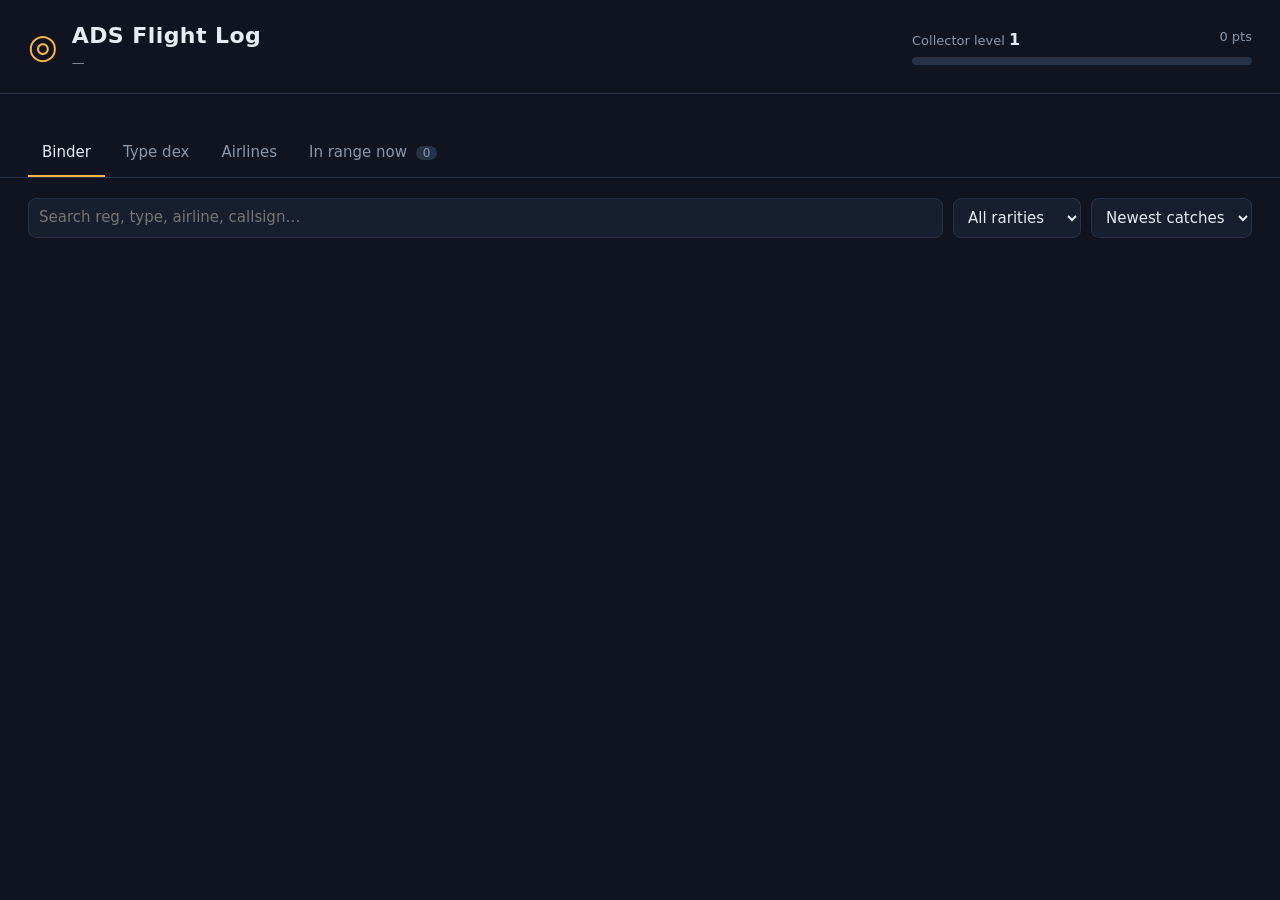
==== web/index.html @ 0816d93d "Initial version: ADS-B overflight collector with trading-card UI - Collector polls readsb aircraft.j" ====
<!doctype html>
<html lang="en">
<head>
<meta charset="utf-8">
<meta name="viewport" content="width=device-width, initial-scale=1">
<title>ADS Flight Log — Collection</title>
<link rel="stylesheet" href="style.css">
</head>
<body>
<header class="top">
  <div class="brand">
    <span class="logo" aria-hidden="true">◎</span>
    <div>
      <h1>ADS Flight Log</h1>
      <p class="sub" id="radius-line">—</p>
    </div>
  </div>
  <div class="level">
    <div class="level-row"><span>Collector level <b id="level">1</b></span><span id="score">0 pts</span></div>
    <div class="bar"><div id="level-bar"></div></div>
  </div>
</header>

<section class="stats" id="stats"></section>

<nav class="tabs" role="tablist">
  <button role="tab" data-tab="binder" class="active">Binder</button>
  <button role="tab" data-tab="dex">Type dex</button>
  <button role="tab" data-tab="airlines">Airlines</button>
  <button role="tab" data-tab="live">In range now <span id="live-count" class="pill">0</span></button>
</nav>

<main>
  <section id="binder" class="panel active">
    <div class="toolbar">
      <input id="search" type="search" placeholder="Search reg, type, airline, callsign…">
      <select id="rarity-filter">
        <option value="">All rarities</option>
        <option value="legendary">Legendary</option>
        <option value="epic">Epic</option>
        <option value="rare">Rare</option>
        <option value="uncommon">Uncommon</option>
        <option value="common">Common</option>
      </select>
      <select id="sort">
        <option value="newest">Newest catches</option>
        <option value="number">Card number</option>
        <option value="rarity">Rarity</option>
        <option value="closest">Closest pass</option>
        <option value="sightings">Most sightings</option>
      </select>
    </div>
    <div id="cards" class="grid"></div>
    <p id="empty" class="empty" hidden>No cards yet. Leave the collector running: every aircraft that flies inside your radius becomes a card.</p>
  </section>

  <section id="dex" class="panel">
    <p class="hint">Every aircraft type you've caught. Collect more airframes of a type to level up its entry.</p>
    <div id="dex-grid" class="dex"></div>
  </section>

  <section id="airlines" class="panel">
    <div id="airline-list" class="airlines"></div>
  </section>

  <section id="live" class="panel">
    <p class="hint" id="live-hint"></p>
    <table class="live">
      <thead><tr><th>Callsign</th><th>Hex</th><th>Distance</th><th>Altitude</th><th>Speed</th><th></th></tr></thead>
      <tbody id="live-body"></tbody>
    </table>
  </section>
</main>

<div id="modal" class="modal" hidden>
  <div class="modal-inner">
    <button class="close" aria-label="Close">×</button>
    <div id="modal-body"></div>
  </div>
</div>

<script src="app.js"></script>
</body>
</html>
---- web/style.css ----
:root {
  --bg: #0f1420;
  --panel: #171e2e;
  --line: #273248;
  --text: #e8ecf4;
  --muted: #8b96ab;
  --accent: #ffb547;

  --common: #9aa4b5;
  --uncommon: #4cc38a;
  --rare: #4aa3ff;
  --epic: #b67cff;
  --legendary: #ffb547;
}

* { box-sizing: border-box; }
html, body { margin: 0; background: var(--bg); color: var(--text); }
body { font: 15px/1.45 system-ui, -apple-system, "Segoe UI", Roboto, sans-serif; }
button, input, select { font: inherit; color: inherit; }

/* ---------- header ---------- */
.top {
  display: flex; justify-content: space-between; align-items: center; gap: 24px;
  padding: 20px 28px; border-bottom: 1px solid var(--line); flex-wrap: wrap;
}
.brand { display: flex; align-items: center; gap: 14px; }
.logo { font-size: 34px; color: var(--accent); line-height: 1; }
h1 { margin: 0; font-size: 22px; letter-spacing: .02em; }
.sub { margin: 2px 0 0; color: var(--muted); font-size: 13px; }
.level { min-width: 260px; flex: 0 1 340px; }
.level-row { display: flex; justify-content: space-between; font-size: 13px; color: var(--muted); }
.level-row b { color: var(--text); font-size: 16px; }
.bar { height: 8px; background: var(--line); border-radius: 99px; margin-top: 6px; overflow: hidden; }
.bar > div { height: 100%; width: 0; background: linear-gradient(90deg, var(--accent), #ff7a59); border-radius: 99px; transition: width .6s; }

/* ---------- stats ---------- */
.stats {
  display: grid; grid-template-columns: repeat(auto-fit, minmax(130px, 1fr)); gap: 12px;
  padding: 18px 28px;
}
.stat { background: var(--panel); border: 1px solid var(--line); border-radius: 12px; padding: 12px 14px; }
.stat .v { font-size: 24px; font-weight: 700; font-variant-numeric: tabular-nums; }
.stat .k { color: var(--muted); font-size: 12px; text-transform: uppercase; letter-spacing: .06em; }
.tiers { display: flex; gap: 6px; margin-top: 6px; flex-wrap: wrap; }
.tiers span { font-size: 12px; padding: 1px 7px; border-radius: 99px; border: 1px solid currentColor; }

/* ---------- tabs ---------- */
.tabs { display: flex; gap: 4px; padding: 0 28px; border-bottom: 1px solid var(--line); overflow-x: auto; }
.tabs button {
  background: none; border: 0; padding: 12px 14px; color: var(--muted); cursor: pointer;
  border-bottom: 2px solid transparent; white-space: nowrap;
}
.tabs button.active { color: var(--text); border-bottom-color: var(--accent); }
.pill { background: var(--line); border-radius: 99px; padding: 0 7px; font-size: 12px; margin-left: 4px; }

main { padding: 20px 28px 60px; }
.panel { display: none; }
.panel.active { display: block; }
.hint, .empty { color: var(--muted); }

.toolbar { display: flex; gap: 10px; margin-bottom: 18px; flex-wrap: wrap; }
.toolbar input, .toolbar select {
  background: var(--panel); border: 1px solid var(--line); border-radius: 8px; padding: 8px 10px;
}
.toolbar input { flex: 1 1 260px; }

/* ---------- cards ---------- */
.grid { display: grid; grid-template-columns: repeat(auto-fill, minmax(220px, 1fr)); gap: 20px; }

.card {
  --tier: var(--common);
  --hue: 210;
  position: relative; aspect-ratio: 5 / 7; border-radius: 14px; padding: 8px;
  background: linear-gradient(160deg, var(--tier), color-mix(in oklab, var(--tier) 40%, #000));
  box-shadow: 0 6px 18px rgba(0,0,0,.35);
  cursor: pointer; transition: transform .2s, box-shadow .2s;
  transform-style: preserve-3d; user-select: none;
}
.card:hover { transform: translateY(-4px) rotateX(4deg); box-shadow: 0 14px 30px rgba(0,0,0,.5); }
.card.uncommon { --tier: var(--uncommon); }
.card.rare { --tier: var(--rare); }
.card.epic { --tier: var(--epic); }
.card.legendary { --tier: var(--legendary); }

.card-inner {
  height: 100%; border-radius: 9px; overflow: hidden; display: flex; flex-direction: column;
  background: #f6f2e8; color: #1b1f2a;
}
.card-head {
  display: flex; justify-content: space-between; align-items: center;
  padding: 6px 9px; font-size: 11px; font-weight: 700; letter-spacing: .05em;
  background: #1b1f2a; color: #f6f2e8;
}
.card-head .pts { color: var(--tier); }

.art {
  position: relative; flex: 1 1 auto; margin: 7px 7px 0; border-radius: 6px; overflow: hidden;
  background:
    radial-gradient(circle at 30% 20%, hsl(var(--hue) 70% 72%), transparent 60%),
    linear-gradient(180deg, hsl(var(--hue) 55% 52%), hsl(calc(var(--hue) + 40) 50% 28%));
  display: grid; place-items: center; min-height: 0;
}
.art svg { width: 72%; height: 72%; fill: #fff; opacity: .92; filter: drop-shadow(0 6px 6px rgba(0,0,0,.35)); }
.art .tail {
  position: absolute; left: 8px; bottom: 6px; font: 700 12px/1 ui-monospace, monospace;
  color: #fff; opacity: .85; letter-spacing: .08em;
}

/* foil shimmer on rare and up */
.card.rare .art::after, .card.epic .art::after, .card.legendary .art::after {
  content: ""; position: absolute; inset: 0; mix-blend-mode: color-dodge; opacity: .45;
  background: linear-gradient(115deg, transparent 20%, rgba(255,255,255,.7) 35%, rgba(120,200,255,.5) 45%,
              rgba(255,120,220,.5) 55%, transparent 70%);
  background-size: 250% 250%; animation: foil 4s linear infinite;
}
.card.legendary { animation: glow 2.4s ease-in-out infinite alternate; }
@keyframes foil { from { background-position: 100% 0; } to { background-position: -150% 0; } }
@keyframes glow { from { box-shadow: 0 0 10px rgba(255,181,71,.35); } to { box-shadow: 0 0 26px rgba(255,181,71,.8); } }

.plate { padding: 7px 9px 4px; }
.plate .reg { font-size: 19px; font-weight: 800; letter-spacing: .02em; line-height: 1.1; }
.plate .model { font-size: 11.5px; color: #4a5163; white-space: nowrap; overflow: hidden; text-overflow: ellipsis; }
.plate .op { font-size: 11.5px; font-weight: 600; white-space: nowrap; overflow: hidden; text-overflow: ellipsis; }

.statline {
  display: grid; grid-template-columns: repeat(4, 1fr); border-top: 1px solid #ddd5c3;
  margin: 2px 7px 0; padding: 5px 0 6px; text-align: center;
}
.statline b { display: block; font-size: 13px; font-variant-numeric: tabular-nums; }
.statline span { font-size: 9px; color: #6c7283; letter-spacing: .08em; }

.rarity-tag {
  display: flex; justify-content: space-between; align-items: center;
  padding: 4px 9px; font-size: 10px; font-weight: 800; letter-spacing: .12em; text-transform: uppercase;
  background: var(--tier); color: #1b1f2a;
}
.gems { letter-spacing: 1px; }

.badges { position: absolute; top: 36px; right: 4px; display: flex; flex-direction: column; gap: 4px; align-items: flex-end; }
.badge {
  font-size: 9.5px; font-weight: 800; letter-spacing: .06em; text-transform: uppercase;
  padding: 2px 7px; border-radius: 4px 0 0 4px; background: #1b1f2a; color: #fff;
  box-shadow: 0 2px 4px rgba(0,0,0,.3);
}
.badge.new { background: #ff4d6d; }
.badge.b1st { background: #f6f2e8; color: #1b1f2a; }
.badge.low { background: #ff7a59; }
.badge.sq { background: #e5383b; }
.badge.mil { background: #556b2f; }
.badge.reg { background: #3a86ff; }

/* ---------- modal / card back ---------- */
.modal { position: fixed; inset: 0; background: rgba(5,8,14,.75); display: grid; place-items: center; z-index: 10; padding: 20px; }
.modal[hidden] { display: none; }
.modal-inner {
  position: relative; background: var(--panel); border: 1px solid var(--line); border-radius: 16px;
  width: min(860px, 100%); max-height: 90vh; overflow: auto; padding: 24px;
  display: block;
}
.close { position: absolute; top: 10px; right: 14px; background: none; border: 0; font-size: 28px; color: var(--muted); cursor: pointer; }
.detail { display: grid; grid-template-columns: 250px 1fr; gap: 24px; }
.detail .card { cursor: default; }
.detail .card:hover { transform: none; }
@media (max-width: 640px) { .detail { grid-template-columns: 1fr; } .detail .card { max-width: 260px; } }
.back h2 { margin: 0 0 4px; }
.back .muted { color: var(--muted); }
dl.facts { display: grid; grid-template-columns: max-content 1fr; gap: 4px 16px; margin: 16px 0; }
dl.facts dt { color: var(--muted); }
dl.facts dd { margin: 0; font-variant-numeric: tabular-nums; }
table { width: 100%; border-collapse: collapse; font-size: 13.5px; }
th, td { text-align: left; padding: 7px 8px; border-bottom: 1px solid var(--line); }
th { color: var(--muted); font-weight: 500; font-size: 12px; text-transform: uppercase; letter-spacing: .05em; }
td.num, th.num { text-align: right; font-variant-numeric: tabular-nums; }

/* ---------- dex ---------- */
.dex { display: grid; grid-template-columns: repeat(auto-fill, minmax(170px, 1fr)); gap: 12px; }
.dex-entry {
  background: var(--panel); border: 1px solid var(--line); border-left: 4px solid var(--tier, var(--common));
  border-radius: 10px; padding: 10px 12px; display: grid; grid-template-columns: 40px 1fr; gap: 10px; align-items: center;
}
.dex-entry svg { width: 40px; height: 40px; fill: var(--tier, var(--common)); }
.dex-entry .code { font: 700 15px/1.1 ui-monospace, monospace; }
.dex-entry .nm { font-size: 12px; color: var(--muted); white-space: nowrap; overflow: hidden; text-overflow: ellipsis; }
.dex-entry .ct { font-size: 12px; }
.stars { color: var(--accent); letter-spacing: 1px; }

/* ---------- airlines ---------- */
.airlines { display: grid; grid-template-columns: repeat(auto-fill, minmax(260px, 1fr)); gap: 12px; }
.airline { background: var(--panel); border: 1px solid var(--line); border-radius: 10px; padding: 12px 14px; display: flex; gap: 12px; align-items: center; }
.airline .crest {
  width: 46px; height: 46px; border-radius: 10px; display: grid; place-items: center; flex: none;
  font: 800 13px ui-monospace, monospace; color: #fff;
}
.airline .nm { font-weight: 600; }
.airline .meta { font-size: 12px; color: var(--muted); }

/* ---------- live ---------- */
.live .yes { color: var(--uncommon); }
.live .catch { color: var(--accent); font-weight: 700; }
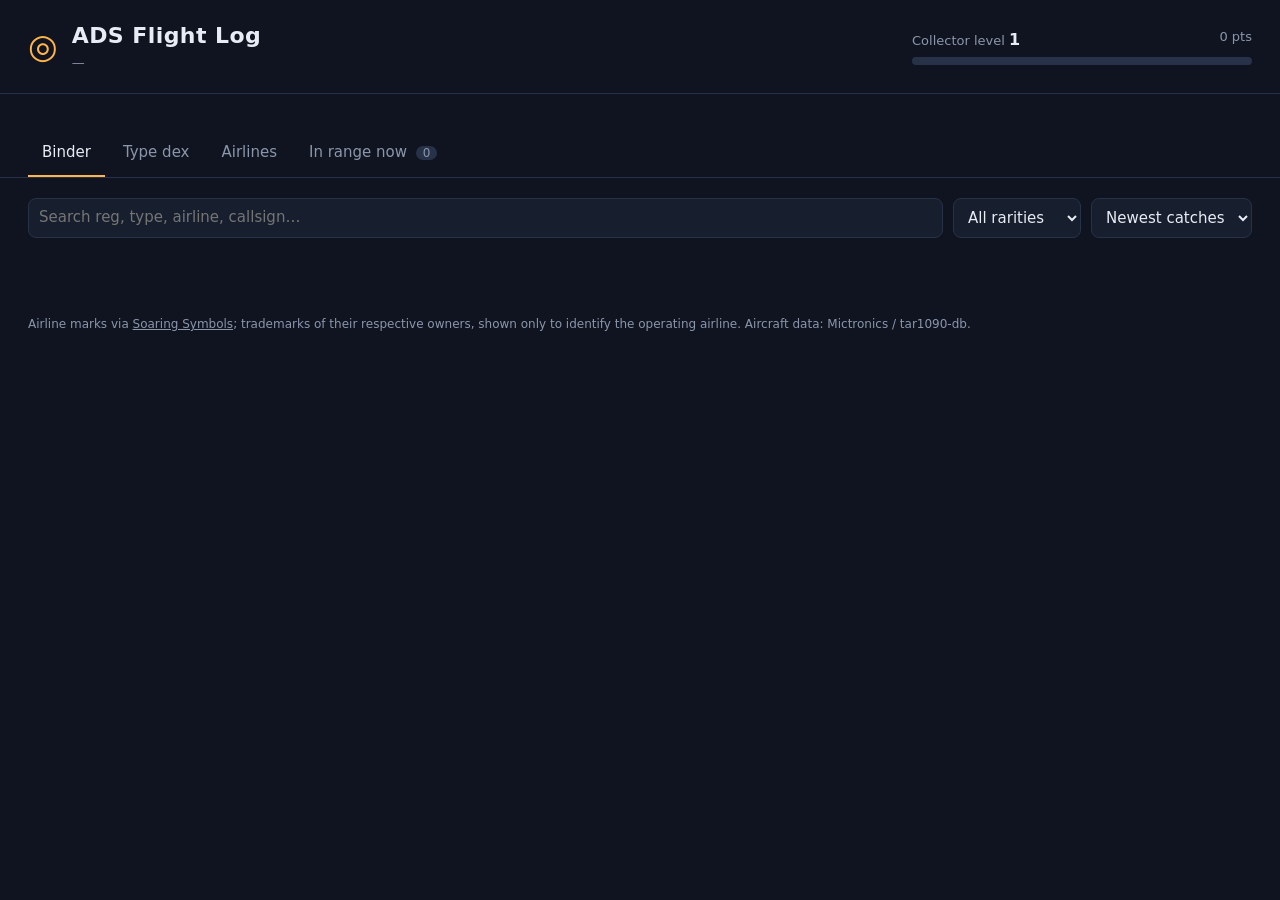
==== commit 22842530: "Airline logos and brand colours from Soaring Symbols - Fetch the Soaring Symbols catalog (weekly) an" ====
--- a/web/index.html
+++ b/web/index.html
@@ -72,6 +72,8 @@
   </section>
 </main>
 
+<footer class="credit">Airline marks via <a href="https://soaringsymbols.org" target="_blank" rel="noopener">Soaring Symbols</a>; trademarks of their respective owners, shown only to identify the operating airline. Aircraft data: Mictronics / tar1090-db.</footer>
+
 <div id="modal" class="modal" hidden>
   <div class="modal-inner">
     <button class="close" aria-label="Close">×</button>
--- a/web/style.css
+++ b/web/style.css
@@ -197,3 +197,26 @@
 /* ---------- live ---------- */
 .live .yes { color: var(--uncommon); }
 .live .catch { color: var(--accent); font-weight: 700; }
+
+/* ---------- airline marks (Soaring Symbols) ---------- */
+.art.branded {
+  background:
+    radial-gradient(circle at 30% 20%, color-mix(in oklab, var(--brand) 55%, #fff), transparent 60%),
+    linear-gradient(180deg, color-mix(in oklab, var(--brand) 85%, #fff), color-mix(in oklab, var(--brand) 60%, #000));
+}
+.chip {
+  position: absolute; top: 6px; left: 6px; width: 34px; height: 34px; border-radius: 50%;
+  background: #fff; display: grid; place-items: center; box-shadow: 0 2px 6px rgba(0,0,0,.35); z-index: 1;
+}
+.chip img { width: 24px; height: 24px; object-fit: contain; }
+.chip:not(:has(img)) { display: none; }
+.logo-plate { background: #fff; border-radius: 10px; padding: 12px 16px; display: inline-block; margin-bottom: 12px; }
+.logo-plate:not(:has(img)) { display: none; }
+.logo-full { height: 40px; width: 240px; object-fit: contain; object-position: left center; display: block; }
+.crest.logo { background: #fff; position: relative; border-bottom: 4px solid var(--brand); }
+.crest.logo img { width: 32px; height: 32px; object-fit: contain; }
+.crest.logo span { display: none; }
+.crest.logo:not(:has(img)) { background: hsl(210 30% 35%); }
+.crest.logo:not(:has(img)) span { display: inline; }
+.credit { color: var(--muted); font-size: 12px; padding: 0 28px 28px; }
+.credit a { color: inherit; }
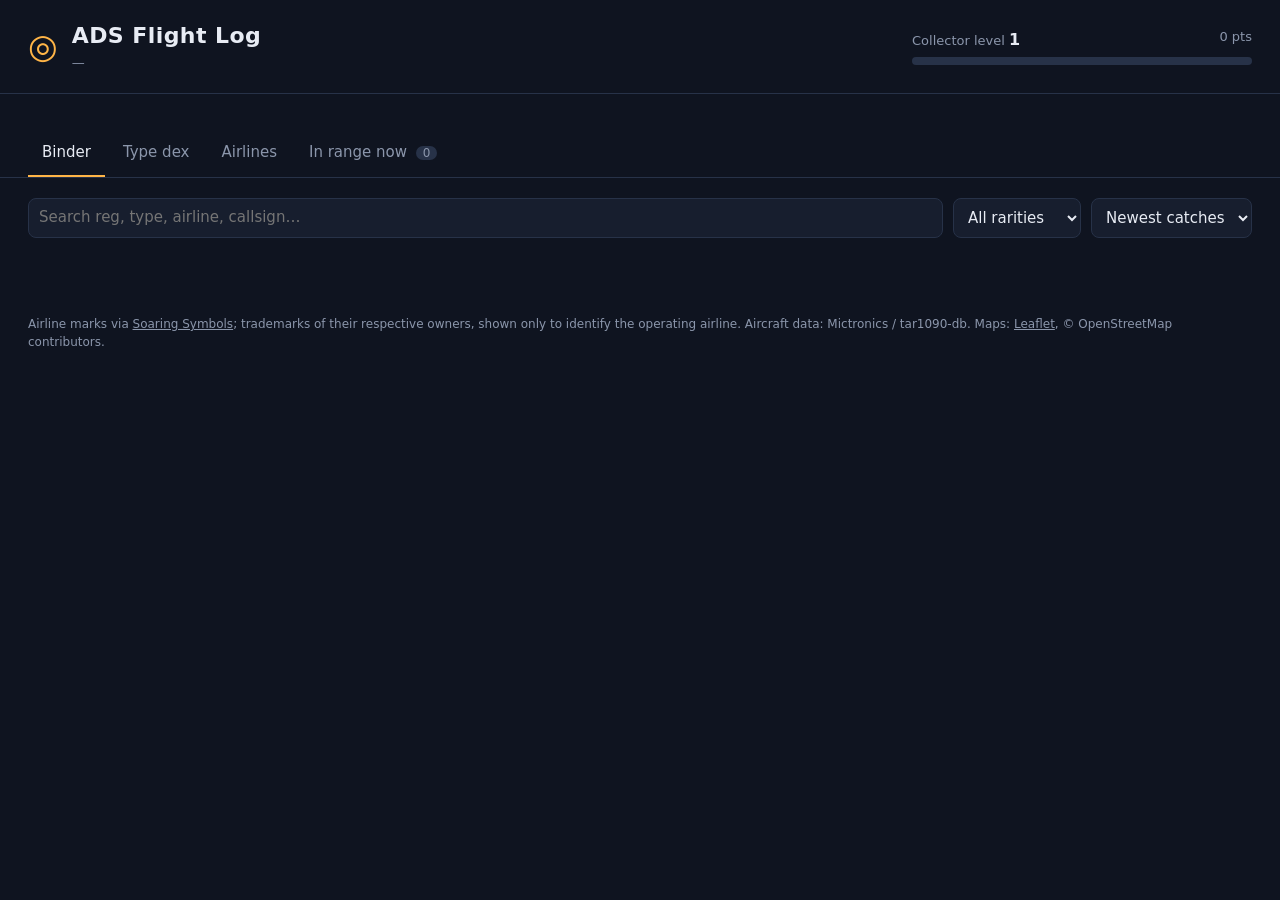
==== commit 453d651f: "Log flight paths per sighting and show them on a map - Collector keeps a thinned in-memory trail for" ====
--- a/web/index.html
+++ b/web/index.html
@@ -4,6 +4,7 @@
 <meta charset="utf-8">
 <meta name="viewport" content="width=device-width, initial-scale=1">
 <title>ADS Flight Log — Collection</title>
+<link rel="stylesheet" href="vendor/leaflet/leaflet.css">
 <link rel="stylesheet" href="style.css">
 </head>
 <body>
@@ -72,7 +73,7 @@
   </section>
 </main>
 
-<footer class="credit">Airline marks via <a href="https://soaringsymbols.org" target="_blank" rel="noopener">Soaring Symbols</a>; trademarks of their respective owners, shown only to identify the operating airline. Aircraft data: Mictronics / tar1090-db.</footer>
+<footer class="credit">Airline marks via <a href="https://soaringsymbols.org" target="_blank" rel="noopener">Soaring Symbols</a>; trademarks of their respective owners, shown only to identify the operating airline. Aircraft data: Mictronics / tar1090-db. Maps: <a href="https://leafletjs.com" target="_blank" rel="noopener">Leaflet</a>, © OpenStreetMap contributors.</footer>
 
 <div id="modal" class="modal" hidden>
   <div class="modal-inner">
@@ -81,6 +82,7 @@
   </div>
 </div>
 
+<script src="vendor/leaflet/leaflet.js"></script>
 <script src="app.js"></script>
 </body>
 </html>
--- a/web/vendor/leaflet/leaflet.css
+++ b/web/vendor/leaflet/leaflet.css
@@ -0,0 +1,661 @@
+/* required styles */
+
+.leaflet-pane,
+.leaflet-tile,
+.leaflet-marker-icon,
+.leaflet-marker-shadow,
+.leaflet-tile-container,
+.leaflet-pane > svg,
+.leaflet-pane > canvas,
+.leaflet-zoom-box,
+.leaflet-image-layer,
+.leaflet-layer {
+	position: absolute;
+	left: 0;
+	top: 0;
+	}
+.leaflet-container {
+	overflow: hidden;
+	}
+.leaflet-tile,
+.leaflet-marker-icon,
+.leaflet-marker-shadow {
+	-webkit-user-select: none;
+	   -moz-user-select: none;
+	        user-select: none;
+	  -webkit-user-drag: none;
+	}
+/* Prevents IE11 from highlighting tiles in blue */
+.leaflet-tile::selection {
+	background: transparent;
+}
+/* Safari renders non-retina tile on retina better with this, but Chrome is worse */
+.leaflet-safari .leaflet-tile {
+	image-rendering: -webkit-optimize-contrast;
+	}
+/* hack that prevents hw layers "stretching" when loading new tiles */
+.leaflet-safari .leaflet-tile-container {
+	width: 1600px;
+	height: 1600px;
+	-webkit-transform-origin: 0 0;
+	}
+.leaflet-marker-icon,
+.leaflet-marker-shadow {
+	display: block;
+	}
+/* .leaflet-container svg: reset svg max-width decleration shipped in Joomla! (joomla.org) 3.x */
+/* .leaflet-container img: map is broken in FF if you have max-width: 100% on tiles */
+.leaflet-container .leaflet-overlay-pane svg {
+	max-width: none !important;
+	max-height: none !important;
+	}
+.leaflet-container .leaflet-marker-pane img,
+.leaflet-container .leaflet-shadow-pane img,
+.leaflet-container .leaflet-tile-pane img,
+.leaflet-container img.leaflet-image-layer,
+.leaflet-container .leaflet-tile {
+	max-width: none !important;
+	max-height: none !important;
+	width: auto;
+	padding: 0;
+	}
+
+.leaflet-container img.leaflet-tile {
+	/* See: https://bugs.chromium.org/p/chromium/issues/detail?id=600120 */
+	mix-blend-mode: plus-lighter;
+}
+
+.leaflet-container.leaflet-touch-zoom {
+	-ms-touch-action: pan-x pan-y;
+	touch-action: pan-x pan-y;
+	}
+.leaflet-container.leaflet-touch-drag {
+	-ms-touch-action: pinch-zoom;
+	/* Fallback for FF which doesn't support pinch-zoom */
+	touch-action: none;
+	touch-action: pinch-zoom;
+}
+.leaflet-container.leaflet-touch-drag.leaflet-touch-zoom {
+	-ms-touch-action: none;
+	touch-action: none;
+}
+.leaflet-container {
+	-webkit-tap-highlight-color: transparent;
+}
+.leaflet-container a {
+	-webkit-tap-highlight-color: rgba(51, 181, 229, 0.4);
+}
+.leaflet-tile {
+	filter: inherit;
+	visibility: hidden;
+	}
+.leaflet-tile-loaded {
+	visibility: inherit;
+	}
+.leaflet-zoom-box {
+	width: 0;
+	height: 0;
+	-moz-box-sizing: border-box;
+	     box-sizing: border-box;
+	z-index: 800;
+	}
+/* workaround for https://bugzilla.mozilla.org/show_bug.cgi?id=888319 */
+.leaflet-overlay-pane svg {
+	-moz-user-select: none;
+	}
+
+.leaflet-pane         { z-index: 400; }
+
+.leaflet-tile-pane    { z-index: 200; }
+.leaflet-overlay-pane { z-index: 400; }
+.leaflet-shadow-pane  { z-index: 500; }
+.leaflet-marker-pane  { z-index: 600; }
+.leaflet-tooltip-pane   { z-index: 650; }
+.leaflet-popup-pane   { z-index: 700; }
+
+.leaflet-map-pane canvas { z-index: 100; }
+.leaflet-map-pane svg    { z-index: 200; }
+
+.leaflet-vml-shape {
+	width: 1px;
+	height: 1px;
+	}
+.lvml {
+	behavior: url(#default#VML);
+	display: inline-block;
+	position: absolute;
+	}
+
+
+/* control positioning */
+
+.leaflet-control {
+	position: relative;
+	z-index: 800;
+	pointer-events: visiblePainted; /* IE 9-10 doesn't have auto */
+	pointer-events: auto;
+	}
+.leaflet-top,
+.leaflet-bottom {
+	position: absolute;
+	z-index: 1000;
+	pointer-events: none;
+	}
+.leaflet-top {
+	top: 0;
+	}
+.leaflet-right {
+	right: 0;
+	}
+.leaflet-bottom {
+	bottom: 0;
+	}
+.leaflet-left {
+	left: 0;
+	}
+.leaflet-control {
+	float: left;
+	clear: both;
+	}
+.leaflet-right .leaflet-control {
+	float: right;
+	}
+.leaflet-top .leaflet-control {
+	margin-top: 10px;
+	}
+.leaflet-bottom .leaflet-control {
+	margin-bottom: 10px;
+	}
+.leaflet-left .leaflet-control {
+	margin-left: 10px;
+	}
+.leaflet-right .leaflet-control {
+	margin-right: 10px;
+	}
+
+
+/* zoom and fade animations */
+
+.leaflet-fade-anim .leaflet-popup {
+	opacity: 0;
+	-webkit-transition: opacity 0.2s linear;
+	   -moz-transition: opacity 0.2s linear;
+	        transition: opacity 0.2s linear;
+	}
+.leaflet-fade-anim .leaflet-map-pane .leaflet-popup {
+	opacity: 1;
+	}
+.leaflet-zoom-animated {
+	-webkit-transform-origin: 0 0;
+	    -ms-transform-origin: 0 0;
+	        transform-origin: 0 0;
+	}
+svg.leaflet-zoom-animated {
+	will-change: transform;
+}
+
+.leaflet-zoom-anim .leaflet-zoom-animated {
+	-webkit-transition: -webkit-transform 0.25s cubic-bezier(0,0,0.25,1);
+	   -moz-transition:    -moz-transform 0.25s cubic-bezier(0,0,0.25,1);
+	        transition:         transform 0.25s cubic-bezier(0,0,0.25,1);
+	}
+.leaflet-zoom-anim .leaflet-tile,
+.leaflet-pan-anim .leaflet-tile {
+	-webkit-transition: none;
+	   -moz-transition: none;
+	        transition: none;
+	}
+
+.leaflet-zoom-anim .leaflet-zoom-hide {
+	visibility: hidden;
+	}
+
+
+/* cursors */
+
+.leaflet-interactive {
+	cursor: pointer;
+	}
+.leaflet-grab {
+	cursor: -webkit-grab;
+	cursor:    -moz-grab;
+	cursor:         grab;
+	}
+.leaflet-crosshair,
+.leaflet-crosshair .leaflet-interactive {
+	cursor: crosshair;
+	}
+.leaflet-popup-pane,
+.leaflet-control {
+	cursor: auto;
+	}
+.leaflet-dragging .leaflet-grab,
+.leaflet-dragging .leaflet-grab .leaflet-interactive,
+.leaflet-dragging .leaflet-marker-draggable {
+	cursor: move;
+	cursor: -webkit-grabbing;
+	cursor:    -moz-grabbing;
+	cursor:         grabbing;
+	}
+
+/* marker & overlays interactivity */
+.leaflet-marker-icon,
+.leaflet-marker-shadow,
+.leaflet-image-layer,
+.leaflet-pane > svg path,
+.leaflet-tile-container {
+	pointer-events: none;
+	}
+
+.leaflet-marker-icon.leaflet-interactive,
+.leaflet-image-layer.leaflet-interactive,
+.leaflet-pane > svg path.leaflet-interactive,
+svg.leaflet-image-layer.leaflet-interactive path {
+	pointer-events: visiblePainted; /* IE 9-10 doesn't have auto */
+	pointer-events: auto;
+	}
+
+/* visual tweaks */
+
+.leaflet-container {
+	background: #ddd;
+	outline-offset: 1px;
+	}
+.leaflet-container a {
+	color: #0078A8;
+	}
+.leaflet-zoom-box {
+	border: 2px dotted #38f;
+	background: rgba(255,255,255,0.5);
+	}
+
+
+/* general typography */
+.leaflet-container {
+	font-family: "Helvetica Neue", Arial, Helvetica, sans-serif;
+	font-size: 12px;
+	font-size: 0.75rem;
+	line-height: 1.5;
+	}
+
+
+/* general toolbar styles */
+
+.leaflet-bar {
+	box-shadow: 0 1px 5px rgba(0,0,0,0.65);
+	border-radius: 4px;
+	}
+.leaflet-bar a {
+	background-color: #fff;
+	border-bottom: 1px solid #ccc;
+	width: 26px;
+	height: 26px;
+	line-height: 26px;
+	display: block;
+	text-align: center;
+	text-decoration: none;
+	color: black;
+	}
+.leaflet-bar a,
+.leaflet-control-layers-toggle {
+	background-position: 50% 50%;
+	background-repeat: no-repeat;
+	display: block;
+	}
+.leaflet-bar a:hover,
+.leaflet-bar a:focus {
+	background-color: #f4f4f4;
+	}
+.leaflet-bar a:first-child {
+	border-top-left-radius: 4px;
+	border-top-right-radius: 4px;
+	}
+.leaflet-bar a:last-child {
+	border-bottom-left-radius: 4px;
+	border-bottom-right-radius: 4px;
+	border-bottom: none;
+	}
+.leaflet-bar a.leaflet-disabled {
+	cursor: default;
+	background-color: #f4f4f4;
+	color: #bbb;
+	}
+
+.leaflet-touch .leaflet-bar a {
+	width: 30px;
+	height: 30px;
+	line-height: 30px;
+	}
+.leaflet-touch .leaflet-bar a:first-child {
+	border-top-left-radius: 2px;
+	border-top-right-radius: 2px;
+	}
+.leaflet-touch .leaflet-bar a:last-child {
+	border-bottom-left-radius: 2px;
+	border-bottom-right-radius: 2px;
+	}
+
+/* zoom control */
+
+.leaflet-control-zoom-in,
+.leaflet-control-zoom-out {
+	font: bold 18px 'Lucida Console', Monaco, monospace;
+	text-indent: 1px;
+	}
+
+.leaflet-touch .leaflet-control-zoom-in, .leaflet-touch .leaflet-control-zoom-out  {
+	font-size: 22px;
+	}
+
+
+/* layers control */
+
+.leaflet-control-layers {
+	box-shadow: 0 1px 5px rgba(0,0,0,0.4);
+	background: #fff;
+	border-radius: 5px;
+	}
+.leaflet-control-layers-toggle {
+	background-image: url(images/layers.png);
+	width: 36px;
+	height: 36px;
+	}
+.leaflet-retina .leaflet-control-layers-toggle {
+	background-image: url(images/layers-2x.png);
+	background-size: 26px 26px;
+	}
+.leaflet-touch .leaflet-control-layers-toggle {
+	width: 44px;
+	height: 44px;
+	}
+.leaflet-control-layers .leaflet-control-layers-list,
+.leaflet-control-layers-expanded .leaflet-control-layers-toggle {
+	display: none;
+	}
+.leaflet-control-layers-expanded .leaflet-control-layers-list {
+	display: block;
+	position: relative;
+	}
+.leaflet-control-layers-expanded {
+	padding: 6px 10px 6px 6px;
+	color: #333;
+	background: #fff;
+	}
+.leaflet-control-layers-scrollbar {
+	overflow-y: scroll;
+	overflow-x: hidden;
+	padding-right: 5px;
+	}
+.leaflet-control-layers-selector {
+	margin-top: 2px;
+	position: relative;
+	top: 1px;
+	}
+.leaflet-control-layers label {
+	display: block;
+	font-size: 13px;
+	font-size: 1.08333em;
+	}
+.leaflet-control-layers-separator {
+	height: 0;
+	border-top: 1px solid #ddd;
+	margin: 5px -10px 5px -6px;
+	}
+
+/* Default icon URLs */
+.leaflet-default-icon-path { /* used only in path-guessing heuristic, see L.Icon.Default */
+	background-image: url(images/marker-icon.png);
+	}
+
+
+/* attribution and scale controls */
+
+.leaflet-container .leaflet-control-attribution {
+	background: #fff;
+	background: rgba(255, 255, 255, 0.8);
+	margin: 0;
+	}
+.leaflet-control-attribution,
+.leaflet-control-scale-line {
+	padding: 0 5px;
+	color: #333;
+	line-height: 1.4;
+	}
+.leaflet-control-attribution a {
+	text-decoration: none;
+	}
+.leaflet-control-attribution a:hover,
+.leaflet-control-attribution a:focus {
+	text-decoration: underline;
+	}
+.leaflet-attribution-flag {
+	display: inline !important;
+	vertical-align: baseline !important;
+	width: 1em;
+	height: 0.6669em;
+	}
+.leaflet-left .leaflet-control-scale {
+	margin-left: 5px;
+	}
+.leaflet-bottom .leaflet-control-scale {
+	margin-bottom: 5px;
+	}
+.leaflet-control-scale-line {
+	border: 2px solid #777;
+	border-top: none;
+	line-height: 1.1;
+	padding: 2px 5px 1px;
+	white-space: nowrap;
+	-moz-box-sizing: border-box;
+	     box-sizing: border-box;
+	background: rgba(255, 255, 255, 0.8);
+	text-shadow: 1px 1px #fff;
+	}
+.leaflet-control-scale-line:not(:first-child) {
+	border-top: 2px solid #777;
+	border-bottom: none;
+	margin-top: -2px;
+	}
+.leaflet-control-scale-line:not(:first-child):not(:last-child) {
+	border-bottom: 2px solid #777;
+	}
+
+.leaflet-touch .leaflet-control-attribution,
+.leaflet-touch .leaflet-control-layers,
+.leaflet-touch .leaflet-bar {
+	box-shadow: none;
+	}
+.leaflet-touch .leaflet-control-layers,
+.leaflet-touch .leaflet-bar {
+	border: 2px solid rgba(0,0,0,0.2);
+	background-clip: padding-box;
+	}
+
+
+/* popup */
+
+.leaflet-popup {
+	position: absolute;
+	text-align: center;
+	margin-bottom: 20px;
+	}
+.leaflet-popup-content-wrapper {
+	padding: 1px;
+	text-align: left;
+	border-radius: 12px;
+	}
+.leaflet-popup-content {
+	margin: 13px 24px 13px 20px;
+	line-height: 1.3;
+	font-size: 13px;
+	font-size: 1.08333em;
+	min-height: 1px;
+	}
+.leaflet-popup-content p {
+	margin: 17px 0;
+	margin: 1.3em 0;
+	}
+.leaflet-popup-tip-container {
+	width: 40px;
+	height: 20px;
+	position: absolute;
+	left: 50%;
+	margin-top: -1px;
+	margin-left: -20px;
+	overflow: hidden;
+	pointer-events: none;
+	}
+.leaflet-popup-tip {
+	width: 17px;
+	height: 17px;
+	padding: 1px;
+
+	margin: -10px auto 0;
+	pointer-events: auto;
+
+	-webkit-transform: rotate(45deg);
+	   -moz-transform: rotate(45deg);
+	    -ms-transform: rotate(45deg);
+	        transform: rotate(45deg);
+	}
+.leaflet-popup-content-wrapper,
+.leaflet-popup-tip {
+	background: white;
+	color: #333;
+	box-shadow: 0 3px 14px rgba(0,0,0,0.4);
+	}
+.leaflet-container a.leaflet-popup-close-button {
+	position: absolute;
+	top: 0;
+	right: 0;
+	border: none;
+	text-align: center;
+	width: 24px;
+	height: 24px;
+	font: 16px/24px Tahoma, Verdana, sans-serif;
+	color: #757575;
+	text-decoration: none;
+	background: transparent;
+	}
+.leaflet-container a.leaflet-popup-close-button:hover,
+.leaflet-container a.leaflet-popup-close-button:focus {
+	color: #585858;
+	}
+.leaflet-popup-scrolled {
+	overflow: auto;
+	}
+
+.leaflet-oldie .leaflet-popup-content-wrapper {
+	-ms-zoom: 1;
+	}
+.leaflet-oldie .leaflet-popup-tip {
+	width: 24px;
+	margin: 0 auto;
+
+	-ms-filter: "progid:DXImageTransform.Microsoft.Matrix(M11=0.70710678, M12=0.70710678, M21=-0.70710678, M22=0.70710678)";
+	filter: progid:DXImageTransform.Microsoft.Matrix(M11=0.70710678, M12=0.70710678, M21=-0.70710678, M22=0.70710678);
+	}
+
+.leaflet-oldie .leaflet-control-zoom,
+.leaflet-oldie .leaflet-control-layers,
+.leaflet-oldie .leaflet-popup-content-wrapper,
+.leaflet-oldie .leaflet-popup-tip {
+	border: 1px solid #999;
+	}
+
+
+/* div icon */
+
+.leaflet-div-icon {
+	background: #fff;
+	border: 1px solid #666;
+	}
+
+
+/* Tooltip */
+/* Base styles for the element that has a tooltip */
+.leaflet-tooltip {
+	position: absolute;
+	padding: 6px;
+	background-color: #fff;
+	border: 1px solid #fff;
+	border-radius: 3px;
+	color: #222;
+	white-space: nowrap;
+	-webkit-user-select: none;
+	-moz-user-select: none;
+	-ms-user-select: none;
+	user-select: none;
+	pointer-events: none;
+	box-shadow: 0 1px 3px rgba(0,0,0,0.4);
+	}
+.leaflet-tooltip.leaflet-interactive {
+	cursor: pointer;
+	pointer-events: auto;
+	}
+.leaflet-tooltip-top:before,
+.leaflet-tooltip-bottom:before,
+.leaflet-tooltip-left:before,
+.leaflet-tooltip-right:before {
+	position: absolute;
+	pointer-events: none;
+	border: 6px solid transparent;
+	background: transparent;
+	content: "";
+	}
+
+/* Directions */
+
+.leaflet-tooltip-bottom {
+	margin-top: 6px;
+}
+.leaflet-tooltip-top {
+	margin-top: -6px;
+}
+.leaflet-tooltip-bottom:before,
+.leaflet-tooltip-top:before {
+	left: 50%;
+	margin-left: -6px;
+	}
+.leaflet-tooltip-top:before {
+	bottom: 0;
+	margin-bottom: -12px;
+	border-top-color: #fff;
+	}
+.leaflet-tooltip-bottom:before {
+	top: 0;
+	margin-top: -12px;
+	margin-left: -6px;
+	border-bottom-color: #fff;
+	}
+.leaflet-tooltip-left {
+	margin-left: -6px;
+}
+.leaflet-tooltip-right {
+	margin-left: 6px;
+}
+.leaflet-tooltip-left:before,
+.leaflet-tooltip-right:before {
+	top: 50%;
+	margin-top: -6px;
+	}
+.leaflet-tooltip-left:before {
+	right: 0;
+	margin-right: -12px;
+	border-left-color: #fff;
+	}
+.leaflet-tooltip-right:before {
+	left: 0;
+	margin-left: -12px;
+	border-right-color: #fff;
+	}
+
+/* Printing */
+
+@media print {
+	/* Prevent printers from removing background-images of controls. */
+	.leaflet-control {
+		-webkit-print-color-adjust: exact;
+		print-color-adjust: exact;
+		}
+	}
--- a/web/style.css
+++ b/web/style.css
@@ -220,3 +220,18 @@
 .crest.logo:not(:has(img)) span { display: inline; }
 .credit { color: var(--muted); font-size: 12px; padding: 0 28px 28px; }
 .credit a { color: inherit; }
+
+/* ---------- flight-path map ---------- */
+.track-map { height: 340px; border-radius: 10px; border: 1px solid var(--line); background: #0b0f17; }
+.track-info { font-size: 12.5px; color: var(--muted); margin: 8px 0 4px; }
+.track-info a { color: var(--accent); }
+.track-info .key { display: inline-block; width: 18px; height: 0; vertical-align: middle; margin: 0 4px 0 8px; }
+.track-info .key.zone { border-top: 4px solid #ffb547; }
+.track-info .key.out { border-top: 2px dashed #8fb3ff; }
+table.sightings tr.has-track { cursor: pointer; }
+table.sightings tr.has-track:hover td { background: rgba(255,255,255,.03); }
+table.sightings tr.sel td { background: rgba(255,181,71,.10); }
+.maplink { color: var(--accent); font-size: 12px; }
+.muted { color: var(--muted); }
+.leaflet-container { font: inherit; }
+.dark-tiles { filter: invert(1) hue-rotate(180deg) brightness(.85) contrast(.9) saturate(.6); }
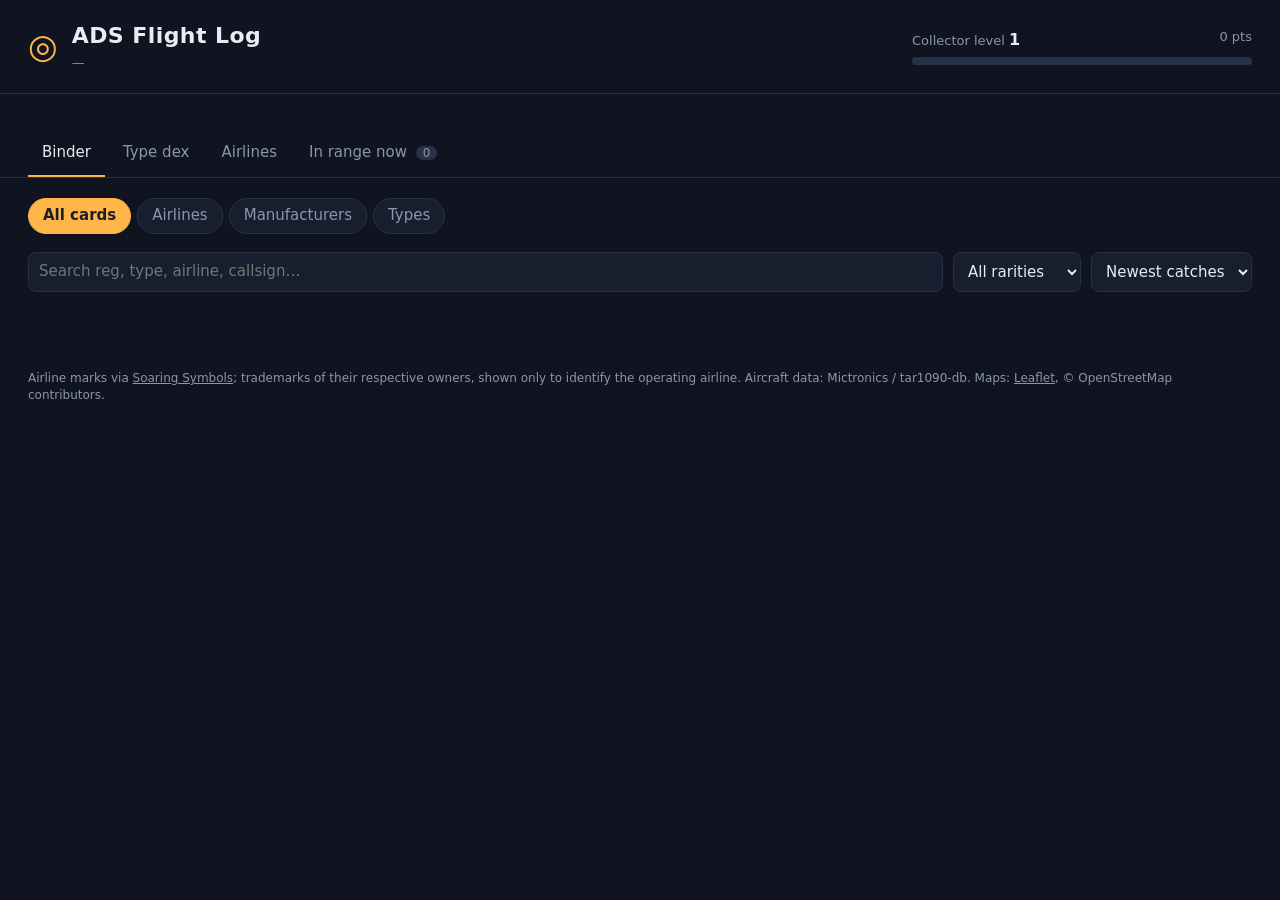
==== commit a69789e8: "Binder pages per airline, manufacturer and type with empty sleeves - Spotting log: every aircraft he" ====
--- a/web/index.html
+++ b/web/index.html
@@ -33,6 +33,14 @@
 
 <main>
   <section id="binder" class="panel active">
+    <div class="subnav" role="tablist">
+      <button data-view="all" class="active">All cards</button>
+      <button data-view="airline">Airlines</button>
+      <button data-view="manufacturer">Manufacturers</button>
+      <button data-view="type">Types</button>
+    </div>
+    <div id="binder-pages" hidden></div>
+    <div id="binder-all">
     <div class="toolbar">
       <input id="search" type="search" placeholder="Search reg, type, airline, callsign…">
       <select id="rarity-filter">
@@ -53,6 +61,7 @@
     </div>
     <div id="cards" class="grid"></div>
     <p id="empty" class="empty" hidden>No cards yet. Leave the collector running: every aircraft that flies inside your radius becomes a card.</p>
+    </div>
   </section>
 
   <section id="dex" class="panel">
--- a/web/style.css
+++ b/web/style.css
@@ -235,3 +235,51 @@
 .muted { color: var(--muted); }
 .leaflet-container { font: inherit; }
 .dark-tiles { filter: invert(1) hue-rotate(180deg) brightness(.85) contrast(.9) saturate(.6); }
+
+/* ---------- binder pages ---------- */
+.subnav { display: flex; gap: 6px; margin-bottom: 18px; flex-wrap: wrap; }
+.subnav button {
+  background: var(--panel); border: 1px solid var(--line); border-radius: 99px; padding: 6px 14px;
+  color: var(--muted); cursor: pointer;
+}
+.subnav button.active { color: #1b1f2a; background: var(--accent); border-color: var(--accent); font-weight: 600; }
+.spines { display: grid; grid-template-columns: repeat(auto-fill, minmax(280px, 1fr)); gap: 12px; }
+.spine {
+  display: flex; gap: 12px; align-items: center; text-align: left; cursor: pointer;
+  background: var(--panel); border: 1px solid var(--line); border-radius: 10px; padding: 12px 14px;
+}
+.spine:hover { border-color: var(--accent); }
+.spine .crest { width: 46px; height: 46px; border-radius: 10px; display: grid; place-items: center; flex: none; font: 800 13px ui-monospace, monospace; color: #fff; }
+.spine-body { flex: 1; min-width: 0; }
+.spine .nm { font-weight: 600; white-space: nowrap; overflow: hidden; text-overflow: ellipsis; }
+.spine .meta { font-size: 12px; color: var(--muted); min-height: 1em; }
+.prog { display: flex; align-items: center; gap: 8px; margin-top: 6px; font-size: 12px; color: var(--muted); font-variant-numeric: tabular-nums; }
+.prog .bar { flex: 1; margin: 0; height: 6px; }
+.page-head { display: grid; grid-template-columns: auto 1fr auto; gap: 18px; align-items: center; margin-bottom: 12px; }
+@media (max-width: 760px) { .page-head { grid-template-columns: 1fr; } }
+.page-head .back { background: none; border: 1px solid var(--line); border-radius: 8px; padding: 6px 10px; color: var(--muted); cursor: pointer; }
+.page-title { display: flex; gap: 16px; align-items: center; }
+.page-title .logo-plate { margin: 0; }
+.page-title h2 { margin: 0; }
+.page-prog { min-width: 220px; }
+.page-tools { display: flex; gap: 18px; flex-wrap: wrap; align-items: center; font-size: 13px; margin-bottom: 8px; }
+.page-group h3 { margin: 26px 0 12px; font-size: 15px; }
+
+/* empty sleeve: a card-shaped pocket waiting to be filled */
+.sleeve {
+  position: relative; aspect-ratio: 5 / 7; border-radius: 14px; padding: 14px;
+  border: 2px dashed #34405a; background: repeating-linear-gradient(135deg, rgba(255,255,255,.015) 0 10px, transparent 10px 20px);
+  display: flex; flex-direction: column; justify-content: flex-end; gap: 2px; color: var(--muted);
+}
+.sleeve .s-art { position: absolute; inset: 18% 18% 45%; display: grid; place-items: center; }
+.sleeve .s-art svg { width: 100%; height: 100%; fill: #2a3448; }
+.sleeve .s-reg { font-size: 18px; font-weight: 800; color: #aab3c5; letter-spacing: .02em; }
+.sleeve .s-type { font-size: 12px; }
+.sleeve .s-meta { font-size: 11px; opacity: .8; }
+.sleeve .s-tag { align-self: flex-start; margin-top: 4px; font-size: 10px; font-weight: 700; letter-spacing: .06em; text-transform: uppercase;
+  padding: 1px 6px; border-radius: 4px; background: #3a2f22; color: #e0a85a; }
+.sleeve .s-tag.soft { background: #232c3d; color: #8b96ab; }
+.sleeve.unconfirmed, .sleeve.hidden-sleeve { opacity: .45; }
+.sleeve .s-hide { position: absolute; top: 8px; right: 8px; background: none; border: 1px solid #34405a; color: var(--muted);
+  border-radius: 6px; padding: 0 7px; cursor: pointer; font-size: 12px; line-height: 20px; }
+.sleeve .s-hide:hover { color: var(--text); border-color: var(--muted); }
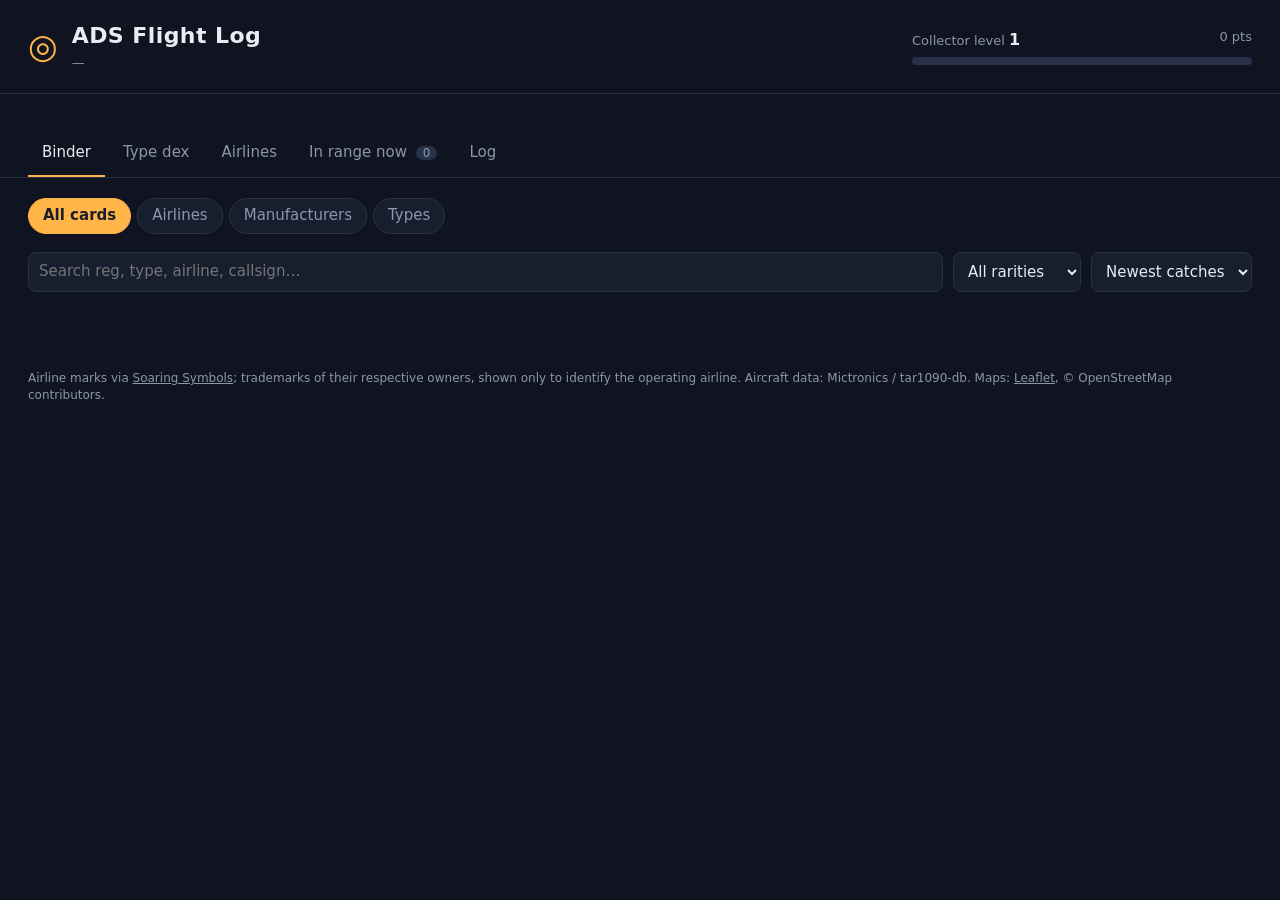
==== commit 3e1aa965: "Log tab: every counted sighting in a table, newest first /api/log pages backwards by start time; row" ====
--- a/web/index.html
+++ b/web/index.html
@@ -26,9 +26,10 @@
 
 <nav class="tabs" role="tablist">
   <button role="tab" data-tab="binder" class="active">Binder</button>
-  <button role="tab" data-tab="dex">Type dex</button>
+  <button role="tab" data-tab="dex"><span class="lbl-long">Type dex</span><span class="lbl-short">Dex</span></button>
   <button role="tab" data-tab="airlines">Airlines</button>
-  <button role="tab" data-tab="live">In range now <span id="live-count" class="pill">0</span></button>
+  <button role="tab" data-tab="live"><span class="lbl-long">In range now</span><span class="lbl-short">Live</span> <span id="live-count" class="pill">0</span></button>
+  <button role="tab" data-tab="log">Log</button>
 </nav>
 
 <main>
@@ -39,6 +40,7 @@
       <button data-view="manufacturer">Manufacturers</button>
       <button data-view="type">Types</button>
     </div>
+    <p id="provisional-note" class="provisional-note" hidden>Rarities are <b>provisional</b> until they're locked in: they still change as traffic patterns are learned.</p>
     <div id="binder-pages" hidden></div>
     <div id="binder-all">
     <div class="toolbar">
@@ -50,6 +52,11 @@
         <option value="rare">Rare</option>
         <option value="uncommon">Uncommon</option>
         <option value="common">Common</option>
+      </select>
+      <select id="edition-filter" hidden>
+        <option value="">Current + retired</option>
+        <option value="current">Current editions</option>
+        <option value="retired">Retired editions</option>
       </select>
       <select id="sort">
         <option value="newest">Newest catches</option>
@@ -73,10 +80,22 @@
     <div id="airline-list" class="airlines"></div>
   </section>
 
+  <section id="log" class="panel">
+    <div class="toolbar">
+      <input id="log-search" type="search" placeholder="Filter callsign, reg, type, airline…">
+    </div>
+    <p class="hint" id="log-hint"></p>
+    <div class="table-wrap"><table class="log">
+      <thead><tr><th>Time</th><th>Callsign</th><th>Reg.</th><th class="col-type">Type</th><th class="col-op">Airline</th><th class="num">Closest</th><th class="num">Alt.</th><th class="num col-speed">Speed</th><th class="num col-dur">In zone</th><th>Card</th></tr></thead>
+      <tbody id="log-body"></tbody>
+    </table></div>
+    <p class="load-more"><button id="log-more" hidden>Load older sightings</button></p>
+  </section>
+
   <section id="live" class="panel">
     <p class="hint" id="live-hint"></p>
     <table class="live">
-      <thead><tr><th>Callsign</th><th>Hex</th><th>Distance</th><th>Altitude</th><th>Speed</th><th></th></tr></thead>
+      <thead><tr><th>Callsign</th><th class="col-hex">Hex</th><th class="num">Dist.</th><th class="num">Alt.</th><th class="num col-speed">Speed</th><th></th></tr></thead>
       <tbody id="live-body"></tbody>
     </table>
   </section>
--- a/web/style.css
+++ b/web/style.css
@@ -76,7 +76,9 @@
   cursor: pointer; transition: transform .2s, box-shadow .2s;
   transform-style: preserve-3d; user-select: none;
 }
-.card:hover { transform: translateY(-4px) rotateX(4deg); box-shadow: 0 14px 30px rgba(0,0,0,.5); }
+@media (hover: hover) {
+  .card:hover { transform: translateY(-4px) rotateX(4deg); box-shadow: 0 14px 30px rgba(0,0,0,.5); }
+}
 .card.uncommon { --tier: var(--uncommon); }
 .card.rare { --tier: var(--rare); }
 .card.epic { --tier: var(--epic); }
@@ -197,6 +199,18 @@
 /* ---------- live ---------- */
 .live .yes { color: var(--uncommon); }
 .live .catch { color: var(--accent); font-weight: 700; }
+
+/* ---------- log ---------- */
+table.log { width: 100%; }
+table.log td { white-space: nowrap; }
+table.log td.col-op { white-space: normal; }
+table.log tbody tr[data-hex] { cursor: pointer; }
+table.log tbody tr[data-hex]:hover { background: rgba(255,255,255,.04); }
+table.log tr.day td { font-size: 12px; font-weight: 700; color: var(--muted); text-transform: uppercase; letter-spacing: .05em; padding-top: 16px; border-bottom: 1px solid var(--line); }
+table.log .time { font-variant-numeric: tabular-nums; color: var(--muted); }
+table.log .tier { font: 700 12px ui-monospace, monospace; }
+table.log .badge { position: static; display: inline-block; }
+.load-more { text-align: center; margin: 16px 0; }
 
 /* ---------- airline marks (Soaring Symbols) ---------- */
 .art.branded {
@@ -283,3 +297,157 @@
 .sleeve .s-hide { position: absolute; top: 8px; right: 8px; background: none; border: 1px solid #34405a; color: var(--muted);
   border-radius: 6px; padding: 0 7px; cursor: pointer; font-size: 12px; line-height: 20px; }
 .sleeve .s-hide:hover { color: var(--text); border-color: var(--muted); }
+
+/* ---------- shared fixes ---------- */
+.lbl-short { display: none; }
+.detail > *, .back, .page-head > * { min-width: 0; }
+dl.facts { grid-template-columns: max-content minmax(0, 1fr); }
+dl.facts dd { overflow-wrap: anywhere; }
+.table-wrap { overflow-x: auto; -webkit-overflow-scrolling: touch; }
+body.modal-open { overflow: hidden; }
+.map-toggle {
+  background: #1b1f2a; color: #e8ecf4; border: 1px solid #3a4560; border-radius: 6px;
+  padding: 6px 10px; font: 600 12px system-ui, sans-serif;
+}
+.map-toggle.on { background: var(--accent); color: #1b1f2a; border-color: var(--accent); }
+.pt-popup .leaflet-popup-content { margin: 6px 10px; font-size: 12px; }
+
+/* ---------- phones ---------- */
+@media (max-width: 640px) {
+  body { font-size: 14px; }
+  .top { padding: 14px 16px; gap: 12px; }
+  .logo { font-size: 26px; }
+  h1 { font-size: 18px; }
+  .sub { font-size: 12px; }
+  .level { flex: 1 1 100%; min-width: 0; }
+
+  .stats { grid-template-columns: repeat(5, minmax(0, 1fr)); gap: 6px; padding: 12px 16px; }
+  .stat { padding: 7px 6px; border-radius: 9px; text-align: center; }
+  .stat .v { font-size: 18px; }
+  .stat .k { font-size: 8.5px; letter-spacing: .03em; line-height: 1.25; }
+  .stat[style] { text-align: left; padding: 8px 10px; }
+  .stat[style] { grid-column: 1 / -1 !important; }
+  .tiers span { font-size: 11px; }
+
+  .tabs { padding: 0 8px; gap: 0; }
+  .tabs button { padding: 11px 10px; font-size: 14px; }
+  .lbl-long { display: none; }
+  .lbl-short { display: inline; }
+
+  main { padding: 14px 12px 40px; }
+  .subnav { flex-wrap: nowrap; overflow-x: auto; margin-bottom: 14px; padding-bottom: 2px; }
+  .subnav button { white-space: nowrap; flex: none; padding: 7px 13px; }
+  .toolbar { gap: 8px; }
+  .toolbar input { flex: 1 1 100%; }
+  .toolbar select { flex: 1 1 0; min-width: 0; }
+  input, select { font-size: 16px; } /* stops iOS zooming on focus */
+
+  /* two cards per row, scaled down */
+  .grid { grid-template-columns: repeat(2, minmax(0, 1fr)); gap: 10px; }
+  .card { padding: 5px; border-radius: 10px; }
+  .card-inner { border-radius: 7px; }
+  .card-head { font-size: 8px; padding: 4px 6px; letter-spacing: .03em; }
+  .art { margin: 5px 5px 0; }
+  .art .tail { font-size: 9px; left: 6px; bottom: 4px; }
+  .chip { width: 24px; height: 24px; top: 4px; left: 4px; }
+  .chip img { width: 17px; height: 17px; }
+  .plate { padding: 5px 6px 2px; }
+  .plate .reg { font-size: 14px; }
+  .plate .model, .plate .op { font-size: 9.5px; }
+  .statline { margin: 2px 5px 0; padding: 3px 0 4px; }
+  .statline b { font-size: 10px; }
+  .statline span { font-size: 6.5px; letter-spacing: .02em; }
+  .rarity-tag { font-size: 8px; padding: 3px 6px; letter-spacing: .08em; }
+  .badges { top: 24px; right: 2px; gap: 3px; }
+  .badge { font-size: 7.5px; padding: 1px 5px; }
+
+  .sleeve { padding: 9px; border-radius: 10px; }
+  .sleeve .s-reg { font-size: 14px; }
+  .sleeve .s-type { font-size: 10.5px; }
+  .sleeve .s-meta { font-size: 9.5px; }
+  .sleeve .s-hide { min-width: 30px; min-height: 30px; top: 4px; right: 4px; font-size: 14px; }
+
+  .spines, .airlines, .dex { grid-template-columns: minmax(0, 1fr); }
+
+  .page-head { grid-template-columns: minmax(0, 1fr); gap: 12px; }
+  .page-head .back { justify-self: start; }
+  .page-title { flex-wrap: wrap; gap: 10px; }
+  .page-title .logo-plate { padding: 8px 12px; }
+  .page-title .logo-full { width: 170px; height: 30px; }
+  .page-title h2 { font-size: 20px; }
+  .page-prog { min-width: 0; }
+  .page-tools { gap: 6px 14px; }
+  .page-tools .muted { flex-basis: 100%; font-size: 12px; }
+
+  /* card detail: full-screen sheet */
+  .modal { padding: 0; place-items: stretch; }
+  .modal-inner {
+    width: 100%; max-height: none; height: 100%; border-radius: 0; border: 0;
+    padding: 52px 14px calc(24px + env(safe-area-inset-bottom));
+  }
+  .close {
+    position: fixed; top: 8px; right: 10px; z-index: 1000; width: 40px; height: 40px;
+    border-radius: 50%; background: rgba(15,20,32,.85); color: var(--text); line-height: 1;
+  }
+  .detail { grid-template-columns: minmax(0, 1fr); gap: 16px; }
+  .detail .card { width: 62%; max-width: 230px; margin: 0 auto; }
+  .back h2 { font-size: 20px; }
+  .back .logo-plate { padding: 8px 12px; }
+  .back .logo-full { width: 170px; height: 30px; }
+  dl.facts { gap: 3px 12px; font-size: 13.5px; }
+  .track-map { height: 280px; }
+  table { font-size: 12.5px; }
+  th, td { padding: 6px 5px; }
+  table.sightings { min-width: 460px; }
+
+  .live .col-hex, .live .col-speed { display: none; }
+  .log .col-type, .log .col-op, .log .col-speed, .log .col-dur, .log .alt-hi { display: none; }
+  table.log .badge { font-size: 0; width: 8px; height: 8px; padding: 0; border-radius: 50%; vertical-align: middle; }
+  .credit { padding: 0 16px 24px; }
+}
+
+/* ---------- rarity reasons & special liveries ---------- */
+.special-tag {
+  position: absolute; right: 6px; bottom: 6px; max-width: 70%;
+  font: 800 10px/1.2 system-ui, sans-serif; letter-spacing: .04em; text-transform: uppercase;
+  padding: 3px 7px; border-radius: 4px; color: #1b1f2a;
+  background: linear-gradient(90deg, #ffd36e, #ffb547, #ffe6a8); box-shadow: 0 2px 6px rgba(0,0,0,.35);
+  white-space: nowrap; overflow: hidden; text-overflow: ellipsis;
+}
+.badge.spc { background: linear-gradient(90deg, #ffb547, #ffd36e); color: #1b1f2a; }
+.badge.ret { background: #7a5232; }
+.badge.one { background: #6d4bb3; }
+ul.reasons { margin: 6px 0 14px; padding-left: 18px; color: var(--text); font-size: 13.5px; }
+ul.reasons li { margin: 2px 0; }
+.special-edit { margin: 0 0 8px; font-size: 13px; }
+.special-edit summary { cursor: pointer; color: var(--accent); }
+.special-edit form { display: grid; gap: 8px; margin-top: 8px; max-width: 460px; }
+.special-edit input:not([type=checkbox]), .special-edit textarea {
+  background: var(--bg); border: 1px solid var(--line); border-radius: 8px; padding: 7px 9px; color: var(--text); font: inherit;
+}
+.special-edit .row { display: flex; gap: 8px; }
+.special-edit button { background: var(--accent); color: #1b1f2a; border: 0; border-radius: 8px; padding: 6px 14px; font-weight: 700; cursor: pointer; }
+.special-edit button#special-remove { background: none; color: var(--muted); border: 1px solid var(--line); }
+@media (max-width: 640px) {
+  .special-tag { font-size: 7.5px; padding: 2px 5px; right: 4px; bottom: 4px; }
+  .special-edit input:not([type=checkbox]), .special-edit textarea { font-size: 16px; }
+}
+
+/* ---------- editions ---------- */
+.provisional-note { margin: -4px 0 14px; padding: 8px 12px; border: 1px dashed #4a5670; border-radius: 8px; color: var(--muted); font-size: 13px; }
+.card.retired .card-inner { filter: saturate(.55) brightness(.92); }
+.retired-stamp {
+  position: absolute; z-index: 3; left: 50%; top: 42%; transform: translate(-50%, -50%) rotate(-16deg);
+  font: 900 22px/1 system-ui, sans-serif; letter-spacing: .18em; text-transform: uppercase;
+  color: #c8312f; border: 3px solid #c8312f; border-radius: 6px; padding: 4px 10px;
+  background: rgba(246,242,232,.55); pointer-events: none; mix-blend-mode: multiply;
+}
+.retired-note, .pending-note { font-size: 13px; padding: 8px 10px; border-radius: 8px; margin: 10px 0; }
+.retired-note { background: rgba(200,49,47,.12); color: #f1b9b8; }
+.pending-note { background: rgba(255,181,71,.10); color: #f3d6a4; }
+table.editions tr[data-ed] { cursor: pointer; }
+table.editions tr.sel td { background: rgba(255,181,71,.10); }
+.tier-dot { display: inline-block; width: 8px; height: 8px; border-radius: 50%; margin-right: 6px; background: var(--common); }
+.tier-dot.uncommon { background: var(--uncommon); } .tier-dot.rare { background: var(--rare); }
+.tier-dot.epic { background: var(--epic); } .tier-dot.legendary { background: var(--legendary); }
+@media (max-width: 640px) { .retired-stamp { font-size: 15px; padding: 3px 7px; border-width: 2px; } }
